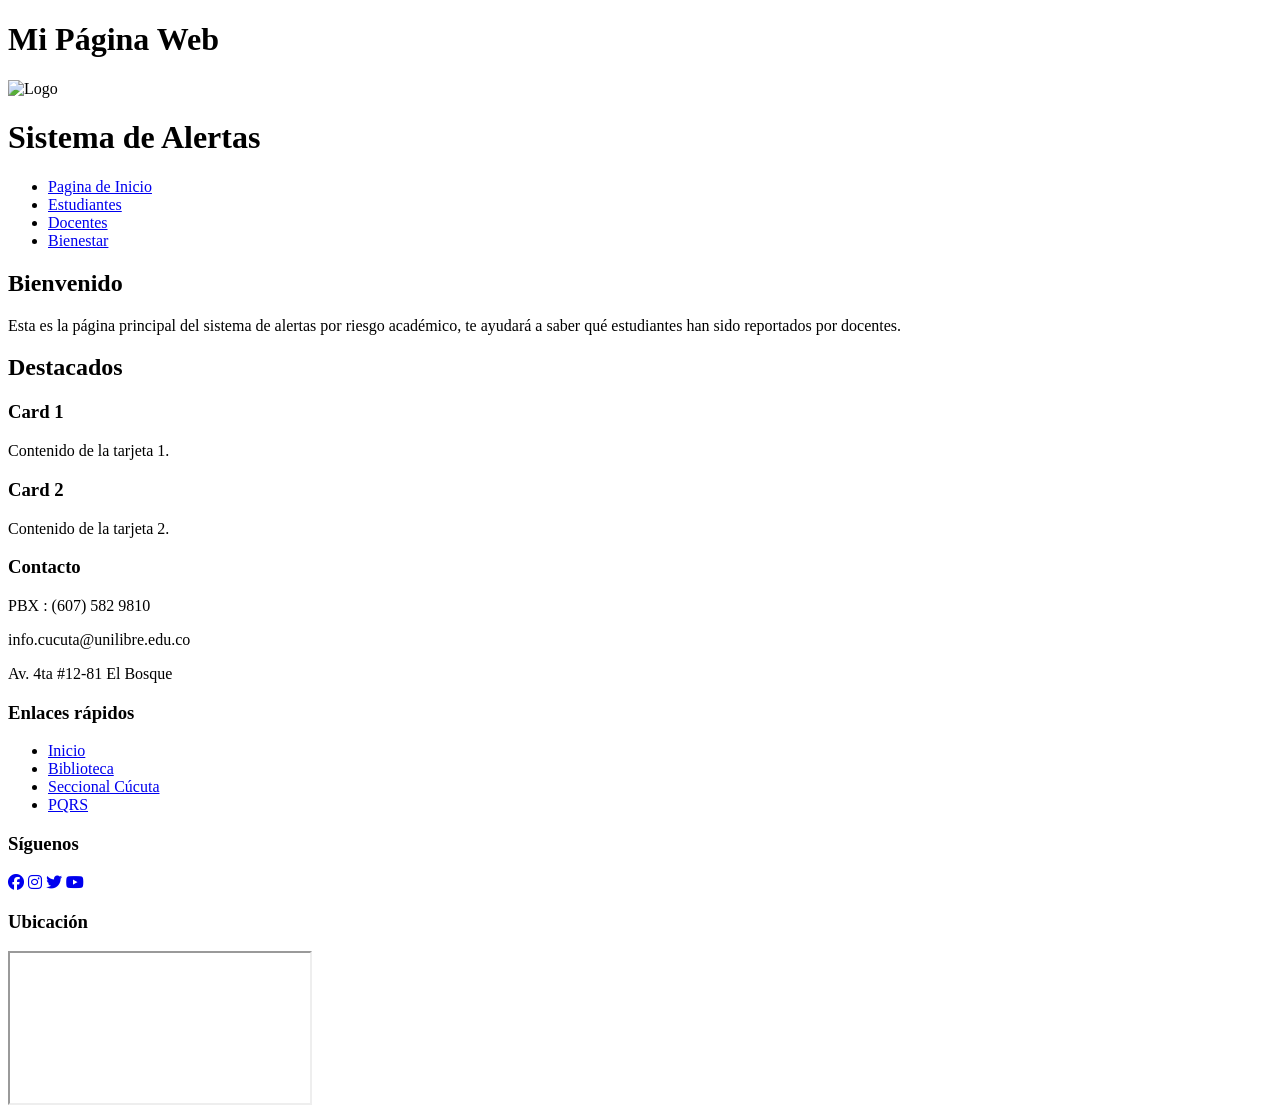
==== Index.html @ 6fd3f2a5 "Index.html" ====
<!DOCTYPE html>
<html lang="es"> 
<head>
    <title>Mi Primera Pagina Web</title>
    <link rel="stylesheet" href="style.css"> 
    <link rel="stylesheet" href="https://cdnjs.cloudflare.com/ajax/libs/font-awesome/6.5.0/css/all.min.css">
    <meta charset="UTF-8"> 
    <meta name="viewport" content="width=device-width, initial-scale=1.0"> 
    <meta name="description" content="Página web sistema de alertas UNILIBRE."> 
    <meta name="keywords" content="HTML, metadatos, SEO">

    <meta name="DC.title" content="estudiantes y + estudiantes">
    <meta name="DC.creator" content="Juan Pérez">
    <meta name="DC.subject" content="novelas, obras literarias, premios nobels, y muchos mas">
    <meta name="DC.publisher" content="Mi Sitio Web">
    <meta name="DC.date" content="2024-09-06">
    <meta name="DC.type" content="Text">
    <meta name="DC.format" content="text/html">
</head>

<body>
    <header>
        <h1>Mi Página Web</h1>
        <img src="LOGO SISTEMA DE ALERTAS.jpeg" alt="Logo" class="logo">
        <h1>Sistema de Alertas</h1>
    </header>

    <nav>
        <ul>
            <li><a href="Paginainicio.html">Pagina de Inicio</a></li>
            <li><a href="Estudiantes.html">Estudiantes</a></li>
            <li><a href="Docentes.html">Docentes</a></li>
            <li><a href="Bienestar.html">Bienestar</a></li>
        </ul>
    </nav>

    <main>
        <section>
            <h2>Bienvenido</h2>
            <p>
                Esta es la página principal del sistema de alertas por riesgo académico, 
                te ayudará a saber qué estudiantes han sido reportados por docentes.
            </p>
        </section>

        <section class="featured">
            <h2>Destacados</h2>

            <div class="card">
                <h3>Card 1</h3>
                <p>Contenido de la tarjeta 1.</p>
            </div>

            <div class="card">
                <h3>Card 2</h3>
                <p>Contenido de la tarjeta 2.</p>
            </div>
        </section>
    </main>

    <footer>
        <div class="footer-col">
            <h3> Contacto</h3>
            <p>PBX : (607) 582 9810</p>
            <p> info.cucuta@unilibre.edu.co</p>
            <p> Av. 4ta #12-81 El Bosque</p>
        </div>

        <div class="footer-col">
            <h3> Enlaces rápidos</h3>
            <ul>
                <li><a href="#">Inicio</a></li>
                <li><a href="#">Biblioteca</a></li>
                <li><a href="#">Seccional Cúcuta</a></li>
                <li><a href="#">PQRS</a></li>
            </ul>
        </div>

        <div class="footer-col">
            <h3>Síguenos</h3>
            <div class="social-icons">
                <a href="https://www.facebook.com/UniLibreCucuta1/"><i class="fab fa-facebook"></i></a>
                <a href="https://www.instagram.com/unilibrecucuta1/"><i class="fab fa-instagram"></i></a>
                <a href="https://x.com/Unilibrebog"><i class="fab fa-twitter"></i></a>
                <a href="https://www.youtube.com/c/CanalUnilibre"><i class="fab fa-youtube"></i></a>
            </div>
        </div>

        <div class="footer-col">
            <h3>Ubicación</h3>
            <iframe src="https://maps.app.goo.gl/CL2Et7r1Z8saR2rx7" loading="lazy"
        </div>

        <div class="footer-bottom">
            <p> 2026 Universidad Libre. Todos los derechos reservados.</p>
            <p>Desarrollado por: Paula Vera, Cristian Alfonso, Sebastian Mendoza</p>
        </div>
    </footer>
</body>
</html>
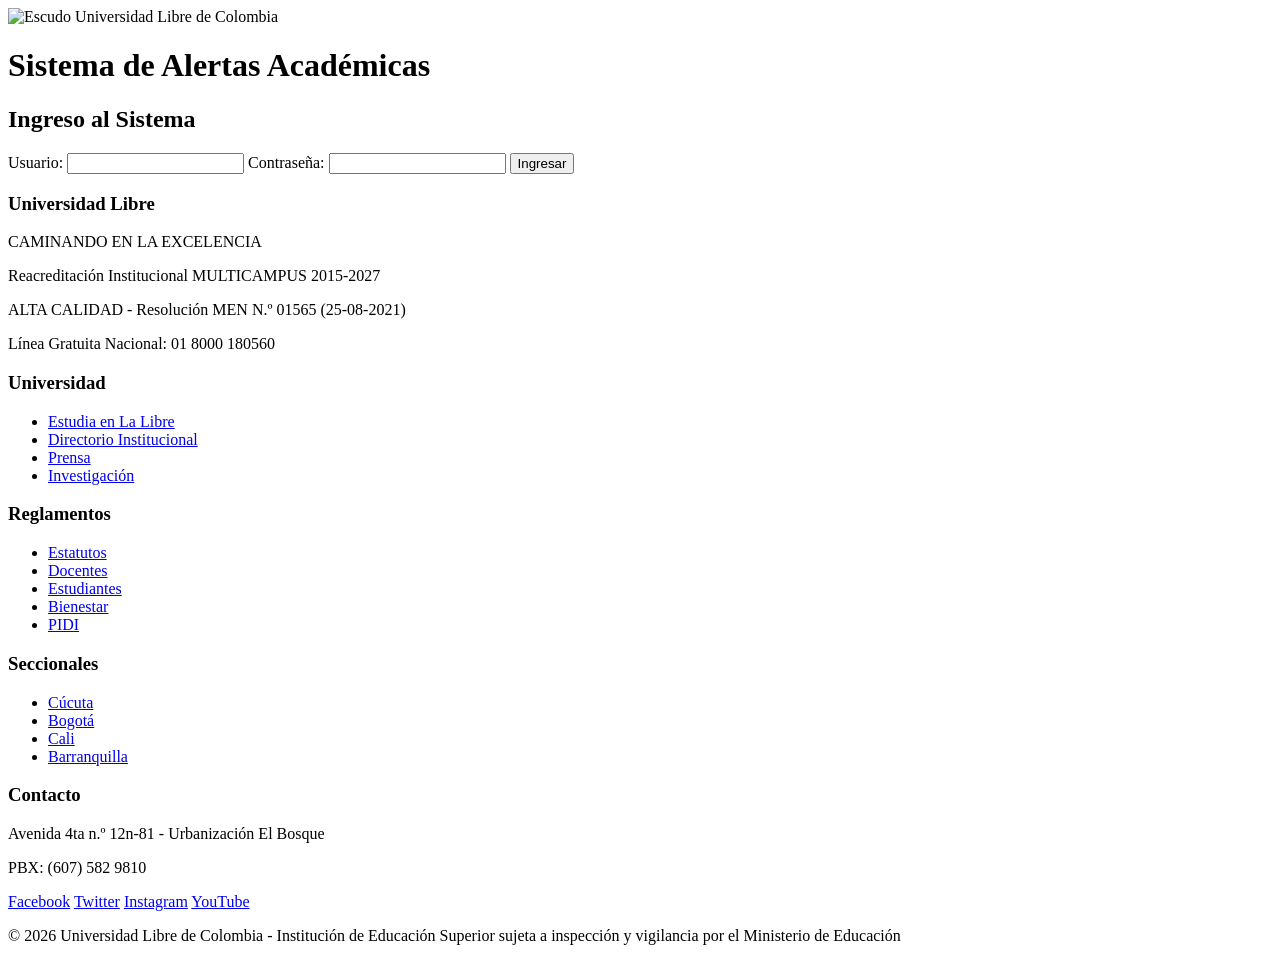
==== commit 669e300a: "cambios #2" ====
--- a/Index.html
+++ b/Index.html
@@ -1,100 +1,125 @@
 <!DOCTYPE html>
-<html lang="es"> 
+<html lang="es">
 <head>
-    <title>Mi Primera Pagina Web</title>
-    <link rel="stylesheet" href="style.css"> 
-    <link rel="stylesheet" href="https://cdnjs.cloudflare.com/ajax/libs/font-awesome/6.5.0/css/all.min.css">
-    <meta charset="UTF-8"> 
-    <meta name="viewport" content="width=device-width, initial-scale=1.0"> 
-    <meta name="description" content="Página web sistema de alertas UNILIBRE."> 
-    <meta name="keywords" content="HTML, metadatos, SEO">
+  <meta charset="UTF-8">
+  <title>Sistema de Alertas Académicas</title>
+  <link rel="stylesheet" href="style.css">
 
-    <meta name="DC.title" content="estudiantes y + estudiantes">
-    <meta name="DC.creator" content="Juan Pérez">
-    <meta name="DC.subject" content="novelas, obras literarias, premios nobels, y muchos mas">
-    <meta name="DC.publisher" content="Mi Sitio Web">
-    <meta name="DC.date" content="2024-09-06">
-    <meta name="DC.type" content="Text">
-    <meta name="DC.format" content="text/html">
+  <!-- Metadatos Dublin Core -->
+  <meta name="DC.title" content="Sistema de Alertas Académicas - Universidad Libre de Colombia">
+  <meta name="DC.creator" content="Cristian Quintero">
+  <meta name="DC.subject" content="Gestión académica, alertas de riesgo, estudiantes, docentes, decanatura, bienestar universitario">
+  <meta name="DC.description" content="Plataforma institucional para el registro y gestión de alertas académicas en la Universidad Libre de Colombia.">
+  <meta name="DC.publisher" content="Universidad Libre de Colombia">
+  <meta name="DC.contributor" content="Facultad de Ingeniería TIC">
+  <meta name="DC.date" content="2026-03-24">
+  <meta name="DC.type" content="Website">
+  <meta name="DC.format" content="text/html">
+  <meta name="DC.identifier" content="http://www.unilibre.edu.co/sistema-alertas">
+  <meta name="DC.language" content="es">
+  <meta name="DC.coverage" content="Colombia">
+  <meta name="DC.rights" content="© 2026 Universidad Libre de Colombia. Todos los derechos reservados.">
 </head>
+<body>
+  <!-- Encabezado con escudo -->
+  <div class="header">
+    <img src="escudo-unilibre.png" alt="Escudo Universidad Libre de Colombia" class="logo">
+    <h1>Sistema de Alertas Académicas</h1>
+  </div>
 
-<body>
-    <header>
-        <h1>Mi Página Web</h1>
-        <img src="LOGO SISTEMA DE ALERTAS.jpeg" alt="Logo" class="logo">
-        <h1>Sistema de Alertas</h1>
-    </header>
+  <!-- Contenedor del login -->
+  <div class="login-container">
+    <h2>Ingreso al Sistema</h2>
+    <form onsubmit="validarUsuario(event)">
+      <label for="usuario">Usuario:</label>
+      <input type="text" id="usuario" required>
 
-    <nav>
+      <label for="password">Contraseña:</label>
+      <input type="password" id="password" required>
+
+      <button type="submit">Ingresar</button>
+    </form>
+  </div>
+
+  <!-- Footer institucional -->
+  <footer class="footer">
+    <div class="footer-container">
+      <div class="footer-col">
+        <h3>Universidad Libre</h3>
+        <p>CAMINANDO EN LA EXCELENCIA</p>
+        <p>Reacreditación Institucional MULTICAMPUS 2015-2027</p>
+        <p>ALTA CALIDAD - Resolución MEN N.º 01565 (25-08-2021)</p>
+        <p>Línea Gratuita Nacional: 01 8000 180560</p>
+      </div>
+      <div class="footer-col">
+        <h3>Universidad</h3>
         <ul>
-            <li><a href="Paginainicio.html">Pagina de Inicio</a></li>
-            <li><a href="Estudiantes.html">Estudiantes</a></li>
-            <li><a href="Docentes.html">Docentes</a></li>
-            <li><a href="Bienestar.html">Bienestar</a></li>
+          <li><a href="#">Estudia en La Libre</a></li>
+          <li><a href="#">Directorio Institucional</a></li>
+          <li><a href="#">Prensa</a></li>
+          <li><a href="#">Investigación</a></li>
         </ul>
-    </nav>
+      </div>
+      <div class="footer-col">
+        <h3>Reglamentos</h3>
+        <ul>
+          <li><a href="#">Estatutos</a></li>
+          <li><a href="#">Docentes</a></li>
+          <li><a href="#">Estudiantes</a></li>
+          <li><a href="#">Bienestar</a></li>
+          <li><a href="#">PIDI</a></li>
+        </ul>
+      </div>
+      <div class="footer-col">
+        <h3>Seccionales</h3>
+        <ul>
+          <li><a href="#">Cúcuta</a></li>
+          <li><a href="#">Bogotá</a></li>
+          <li><a href="#">Cali</a></li>
+          <li><a href="#">Barranquilla</a></li>
+        </ul>
+      </div>
+      <div class="footer-col">
+        <h3>Contacto</h3>
+        <p>Avenida 4ta n.º 12n-81 - Urbanización El Bosque</p>
+        <p>PBX: (607) 582 9810</p>
+        <div class="social-icons">
+          <a href="#">Facebook</a>
+          <a href="#">Twitter</a>
+          <a href="#">Instagram</a>
+          <a href="#">YouTube</a>
+        </div>
+      </div>
+    </div>
+    <div class="footer-bottom">
+      <p>&copy; 2026 Universidad Libre de Colombia - Institución de Educación Superior sujeta a inspección y vigilancia por el Ministerio de Educación</p>
+    </div>
+  </footer>
 
-    <main>
-        <section>
-            <h2>Bienvenido</h2>
-            <p>
-                Esta es la página principal del sistema de alertas por riesgo académico, 
-                te ayudará a saber qué estudiantes han sido reportados por docentes.
-            </p>
-        </section>
+  <script>
+    const usuarios = [
+      { nombre: "admin", password: "admin123", rol: "administrador.html" },
+      { nombre: "docente1", password: "1234", rol: "docentes.html" },
+      { nombre: "decano1", password: "abcd", rol: "decanatura.html" },
+      { nombre: "bienestar1", password: "xyz", rol: "bienestar.html" },
+      { nombre: "bienestar_director", password: "12345", rol: "director_bienestar.html" } // Nuevo usuario Director de Bienestar
+    ];
 
-        <section class="featured">
-            <h2>Destacados</h2>
+    function validarUsuario(event) {
+      event.preventDefault();
+      const usuario = document.getElementById("usuario").value;
+      const password = document.getElementById("password").value;
 
-            <div class="card">
-                <h3>Card 1</h3>
-                <p>Contenido de la tarjeta 1.</p>
-            </div>
+      const encontrado = usuarios.find(u => u.nombre === usuario && u.password === password);
 
-            <div class="card">
-                <h3>Card 2</h3>
-                <p>Contenido de la tarjeta 2.</p>
-            </div>
-        </section>
-    </main>
-
-    <footer>
-        <div class="footer-col">
-            <h3> Contacto</h3>
-            <p>PBX : (607) 582 9810</p>
-            <p> info.cucuta@unilibre.edu.co</p>
-            <p> Av. 4ta #12-81 El Bosque</p>
-        </div>
-
-        <div class="footer-col">
-            <h3> Enlaces rápidos</h3>
-            <ul>
-                <li><a href="#">Inicio</a></li>
-                <li><a href="#">Biblioteca</a></li>
-                <li><a href="#">Seccional Cúcuta</a></li>
-                <li><a href="#">PQRS</a></li>
-            </ul>
-        </div>
-
-        <div class="footer-col">
-            <h3>Síguenos</h3>
-            <div class="social-icons">
-                <a href="https://www.facebook.com/UniLibreCucuta1/"><i class="fab fa-facebook"></i></a>
-                <a href="https://www.instagram.com/unilibrecucuta1/"><i class="fab fa-instagram"></i></a>
-                <a href="https://x.com/Unilibrebog"><i class="fab fa-twitter"></i></a>
-                <a href="https://www.youtube.com/c/CanalUnilibre"><i class="fab fa-youtube"></i></a>
-            </div>
-        </div>
-
-        <div class="footer-col">
-            <h3>Ubicación</h3>
-            <iframe src="https://maps.app.goo.gl/CL2Et7r1Z8saR2rx7" loading="lazy"
-        </div>
-
-        <div class="footer-bottom">
-            <p> 2026 Universidad Libre. Todos los derechos reservados.</p>
-            <p>Desarrollado por: Paula Vera, Cristian Alfonso, Sebastian Mendoza</p>
-        </div>
-    </footer>
+      if (encontrado) {
+        localStorage.setItem("nombreUsuario", encontrado.nombre);
+        localStorage.setItem("rolUsuario", encontrado.rol);
+        window.location.href = encontrado.rol;
+      } else {
+        alert("Usuario o contraseña incorrectos.");
+      }
+    }
+  </script>
 </body>
 </html>
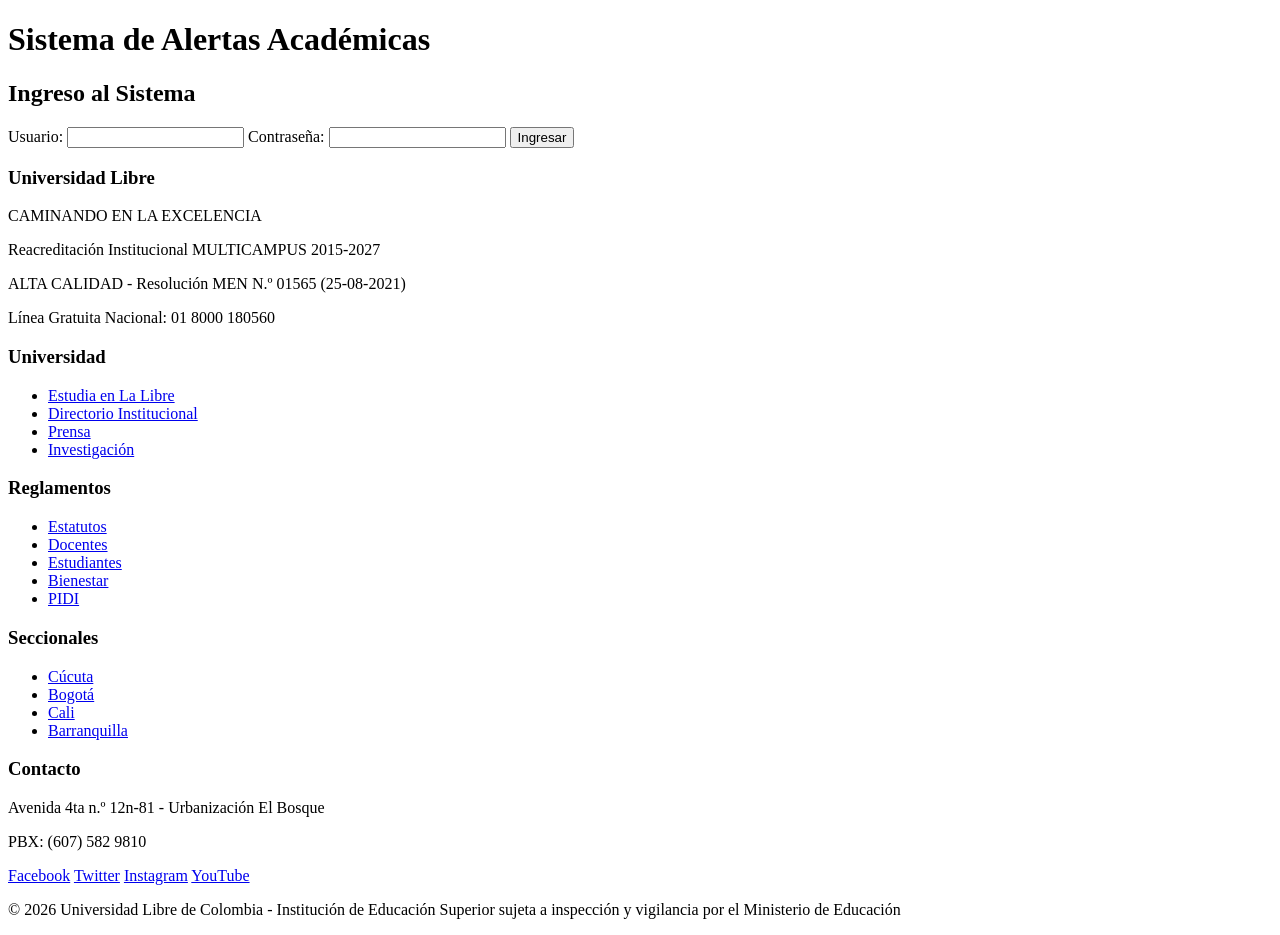
==== commit 81c7cef3: "cambios #4" ====
--- a/Index.html
+++ b/Index.html
@@ -4,30 +4,14 @@
   <meta charset="UTF-8">
   <title>Sistema de Alertas Académicas</title>
   <link rel="stylesheet" href="style.css">
-
-  <!-- Metadatos Dublin Core -->
-  <meta name="DC.title" content="Sistema de Alertas Académicas - Universidad Libre de Colombia">
-  <meta name="DC.creator" content="Cristian Quintero">
-  <meta name="DC.subject" content="Gestión académica, alertas de riesgo, estudiantes, docentes, decanatura, bienestar universitario">
-  <meta name="DC.description" content="Plataforma institucional para el registro y gestión de alertas académicas en la Universidad Libre de Colombia.">
-  <meta name="DC.publisher" content="Universidad Libre de Colombia">
-  <meta name="DC.contributor" content="Facultad de Ingeniería TIC">
-  <meta name="DC.date" content="2026-03-24">
-  <meta name="DC.type" content="Website">
-  <meta name="DC.format" content="text/html">
-  <meta name="DC.identifier" content="http://www.unilibre.edu.co/sistema-alertas">
-  <meta name="DC.language" content="es">
-  <meta name="DC.coverage" content="Colombia">
-  <meta name="DC.rights" content="© 2026 Universidad Libre de Colombia. Todos los derechos reservados.">
 </head>
 <body>
-  <!-- Encabezado con escudo -->
+  <!-- Encabezado -->
   <div class="header">
-    <img src="escudo-unilibre.png" alt="Escudo Universidad Libre de Colombia" class="logo">
     <h1>Sistema de Alertas Académicas</h1>
   </div>
 
-  <!-- Contenedor del login -->
+  <!-- Login -->
   <div class="login-container">
     <h2>Ingreso al Sistema</h2>
     <form onsubmit="validarUsuario(event)">
@@ -96,30 +80,7 @@
     </div>
   </footer>
 
-  <script>
-    const usuarios = [
-      { nombre: "admin", password: "admin123", rol: "administrador.html" },
-      { nombre: "docente1", password: "1234", rol: "docentes.html" },
-      { nombre: "decano1", password: "abcd", rol: "decanatura.html" },
-      { nombre: "bienestar1", password: "xyz", rol: "bienestar.html" },
-      { nombre: "bienestar_director", password: "12345", rol: "director_bienestar.html" } // Nuevo usuario Director de Bienestar
-    ];
-
-    function validarUsuario(event) {
-      event.preventDefault();
-      const usuario = document.getElementById("usuario").value;
-      const password = document.getElementById("password").value;
-
-      const encontrado = usuarios.find(u => u.nombre === usuario && u.password === password);
-
-      if (encontrado) {
-        localStorage.setItem("nombreUsuario", encontrado.nombre);
-        localStorage.setItem("rolUsuario", encontrado.rol);
-        window.location.href = encontrado.rol;
-      } else {
-        alert("Usuario o contraseña incorrectos.");
-      }
-    }
-  </script>
+  <!-- Enlace al JS -->
+  <script src="index.js"></script>
 </body>
-</html>+</html>
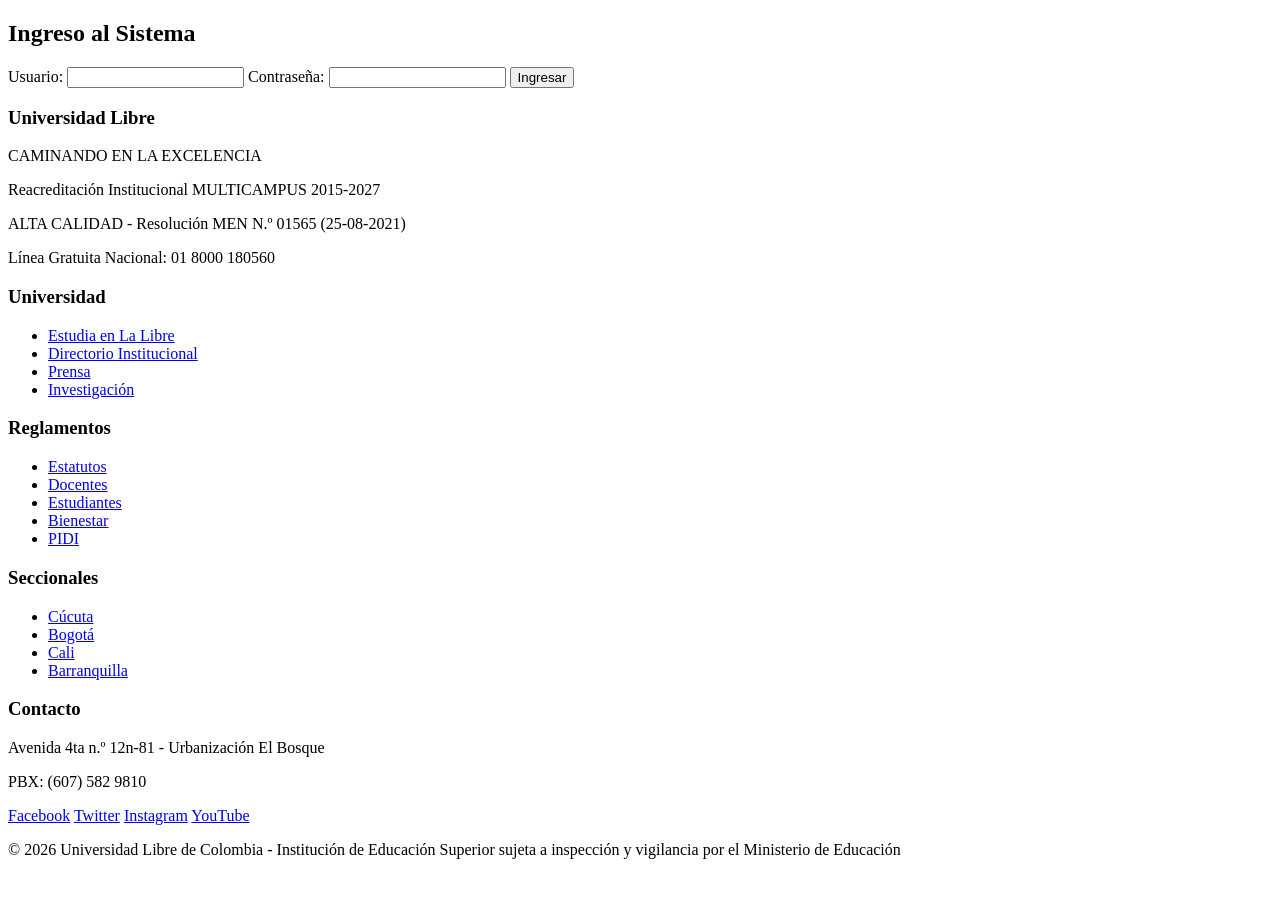
==== commit d16dc294: "cambios #7" ====
--- a/Index.html
+++ b/Index.html
@@ -6,8 +6,12 @@
   <link rel="stylesheet" href="style.css">
 </head>
 <body>
-  <!-- Encabezado -->
+  <!-- Encabezado con logo   
+
+
+   
   <div class="header">
+    <img src="escudo-unilibre.png" alt="Logo Universidad Libre" class="logo">
     <h1>Sistema de Alertas Académicas</h1>
   </div>
 
@@ -16,6 +20,7 @@
     <h2>Ingreso al Sistema</h2>
     <form onsubmit="validarUsuario(event)">
       <label for="usuario">Usuario:</label>
+
       <input type="text" id="usuario" required>
 
       <label for="password">Contraseña:</label>
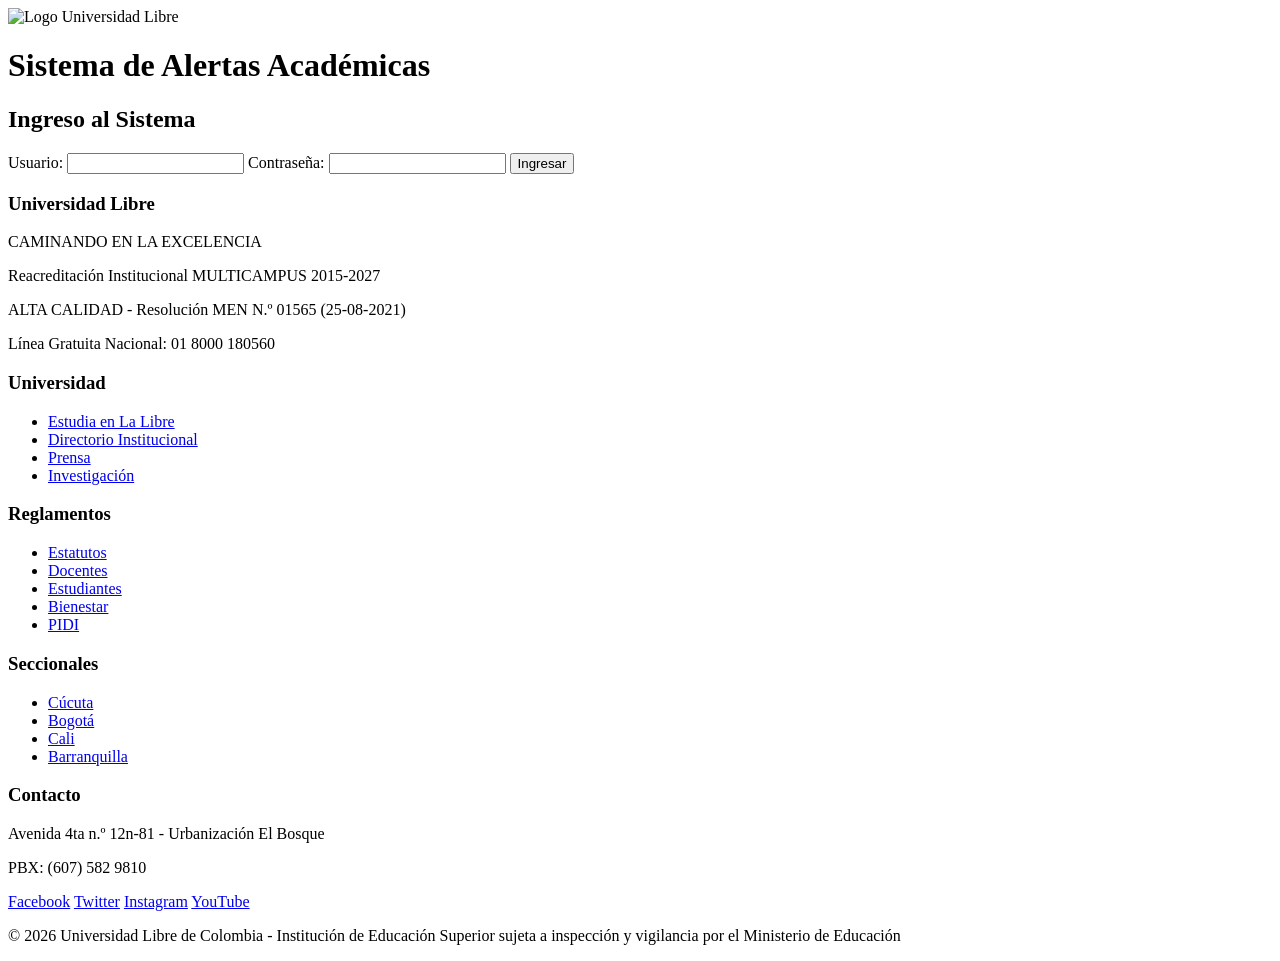
==== commit 0c68c4e5: "conexion.php" ====
--- a/Index.html
+++ b/Index.html
@@ -6,10 +6,7 @@
   <link rel="stylesheet" href="style.css">
 </head>
 <body>
-  <!-- Encabezado con logo   
-
-
-   
+  
   <div class="header">
     <img src="escudo-unilibre.png" alt="Logo Universidad Libre" class="logo">
     <h1>Sistema de Alertas Académicas</h1>
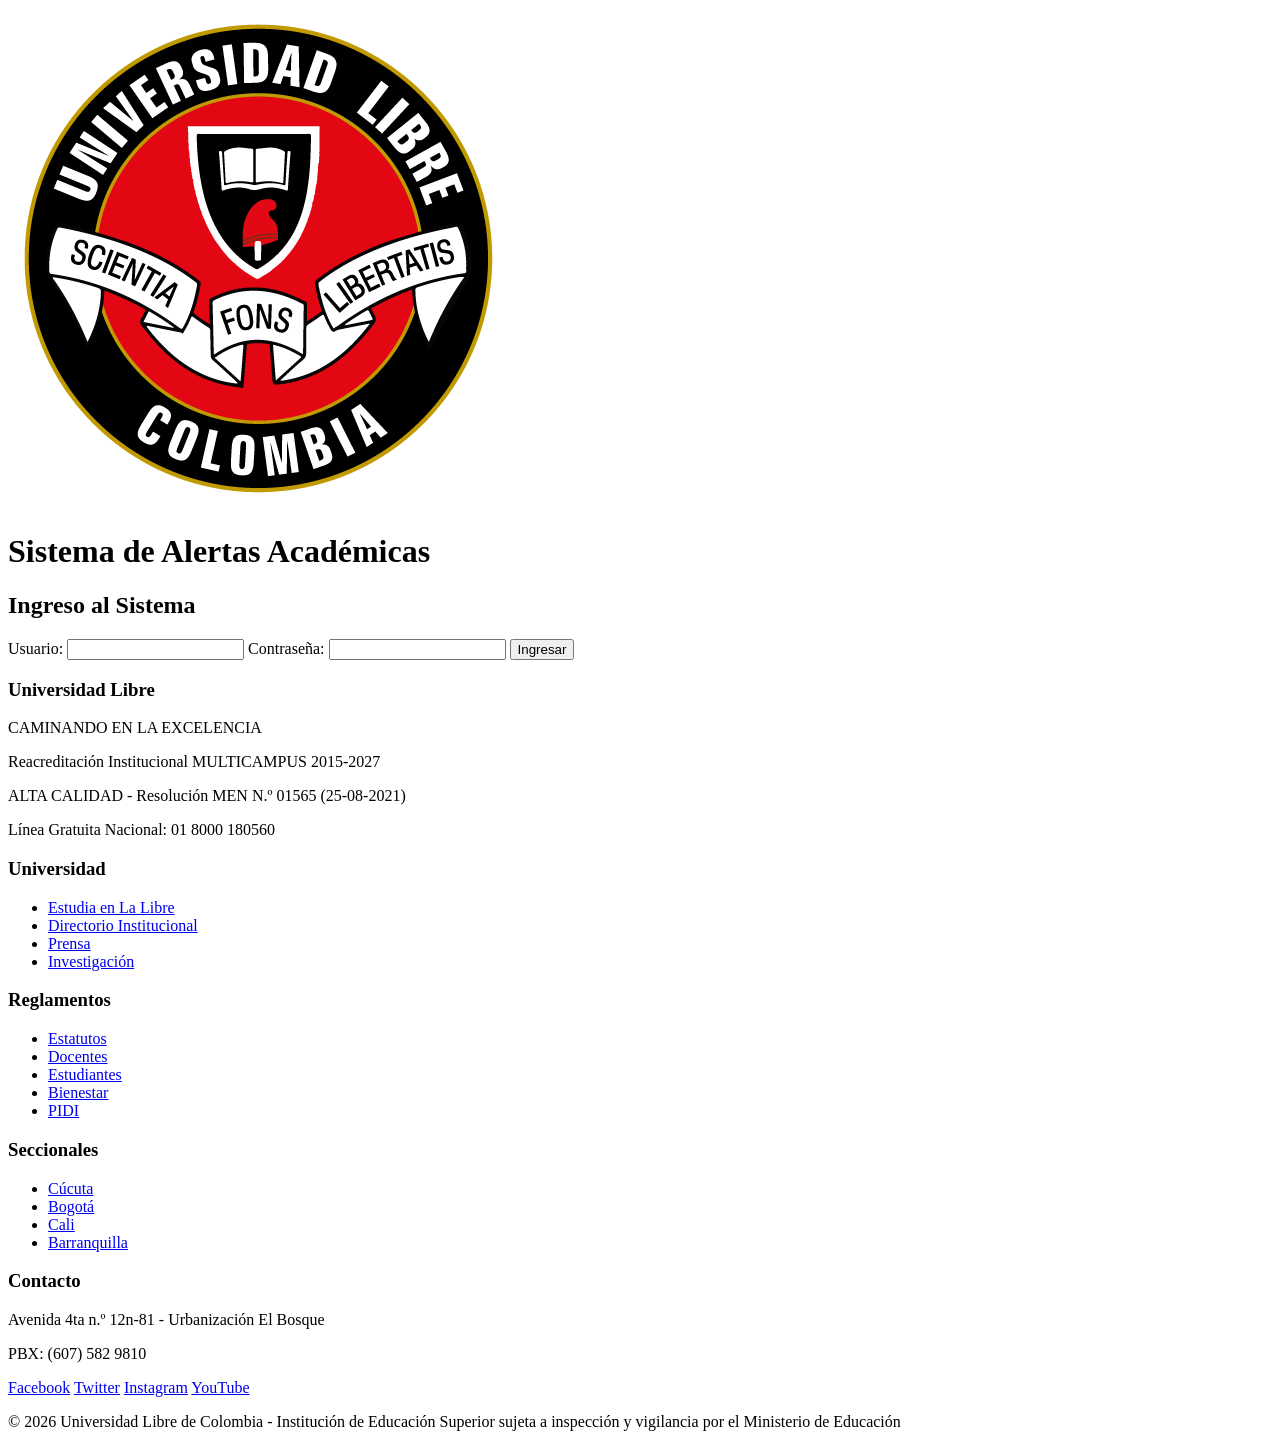
==== commit a52f9874: "cambios #9.1" ====
--- a/Index.html
+++ b/Index.html
@@ -7,6 +7,9 @@
 </head>
 <body>
   
+
+
+   
   <div class="header">
     <img src="escudo-unilibre.png" alt="Logo Universidad Libre" class="logo">
     <h1>Sistema de Alertas Académicas</h1>
@@ -83,6 +86,7 @@
   </footer>
 
   <!-- Enlace al JS -->
+  <script src="api.js"></script>
   <script src="index.js"></script>
 </body>
-</html>
+</html>
